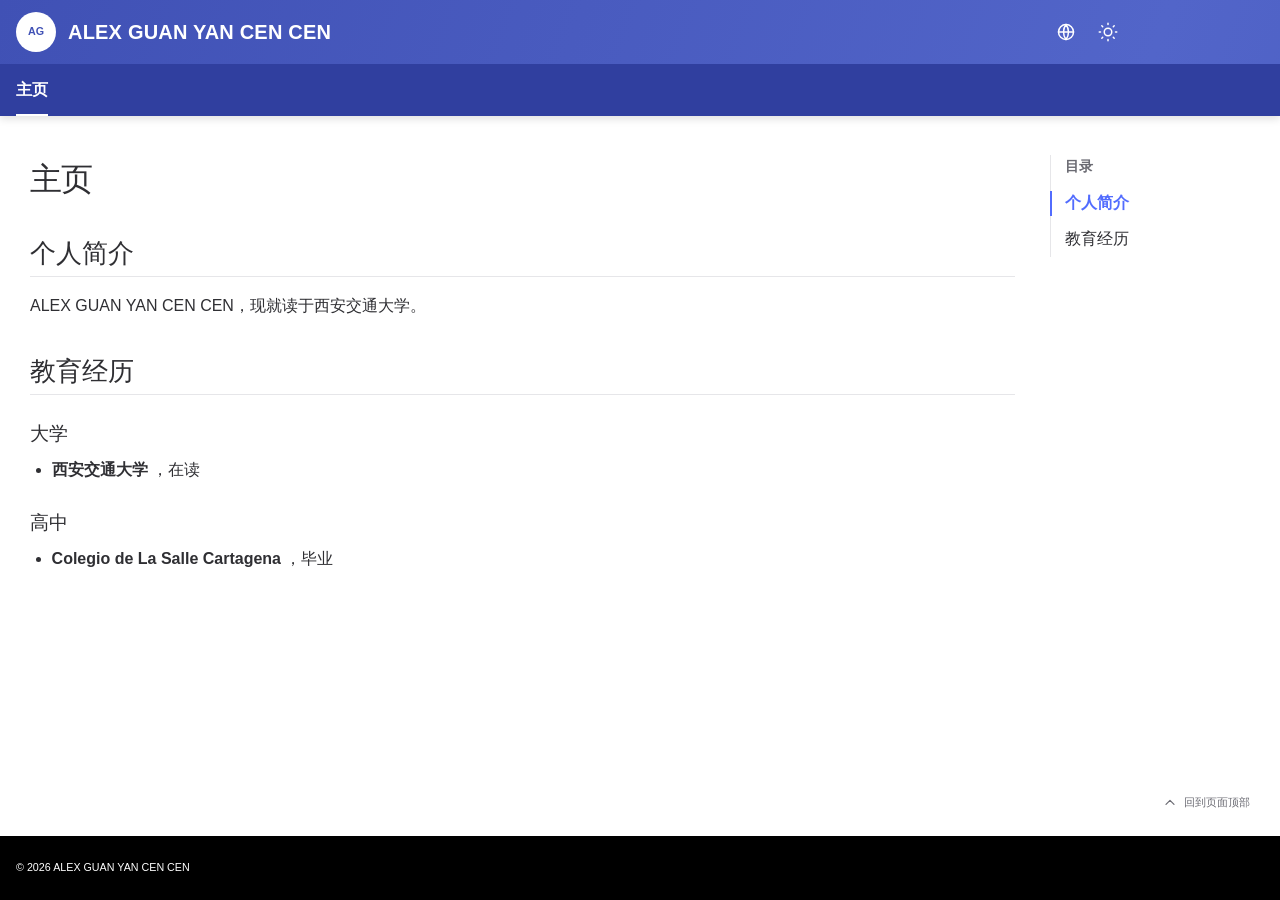
==== index.html @ ace109af "upload website files" ====
<!doctype html>
<html lang="zh-CN">
  <head>
    <meta charset="UTF-8" />
    <meta name="viewport" content="width=device-width, initial-scale=1.0" />
    <meta
      name="description"
      content="ALEX GUAN YAN CEN CEN 的个人主页，现就读于西安交通大学。"
    />
    <meta name="theme-color" content="#4051b5" />
    <meta property="og:type" content="website" />
    <meta property="og:title" content="ALEX GUAN YAN CEN CEN" />
    <meta
      property="og:description"
      content="Student at Xi'an Jiaotong University."
    />
    <title>主页 - ALEX GUAN YAN CEN CEN</title>
    <link rel="icon" href="favicon.svg" type="image/svg+xml" />
    <link rel="stylesheet" href="styles.css" />
    <script src="script.js" defer></script>
  </head>
  <body>
    <a class="skip-link" href="#main-content" data-i18n="skipToContent"
      >跳转至内容</a
    >

    <header class="top-header">
      <div class="header-main">
        <div class="header-inner">
          <button
            class="icon-button menu-button"
            type="button"
            aria-label="打开导航"
            aria-expanded="false"
            aria-controls="mobile-drawer"
          >
            <svg viewBox="0 0 24 24" aria-hidden="true">
              <path d="M4 7h16M4 12h16M4 17h16"></path>
            </svg>
          </button>

          <a class="site-identity" href="#home">
            <span class="site-avatar" aria-hidden="true">AG</span>
            <span class="site-title">ALEX GUAN YAN CEN CEN</span>
          </a>

          <div class="header-tools">
            <div class="language-menu">
              <button
                class="icon-button language-button"
                type="button"
                aria-label="选择语言"
                aria-expanded="false"
              >
                <svg viewBox="0 0 24 24" aria-hidden="true">
                  <circle cx="12" cy="12" r="9"></circle>
                  <path d="M3 12h18M12 3a15 15 0 0 1 0 18M12 3a15 15 0 0 0 0 18"></path>
                </svg>
              </button>
              <div class="language-panel" hidden>
                <p data-i18n="languageLabel">语言</p>
                <button type="button" data-lang="zh" aria-pressed="true">
                  中文
                </button>
                <button type="button" data-lang="en" aria-pressed="false">
                  English
                </button>
                <button type="button" data-lang="es" aria-pressed="false">
                  Español
                </button>
              </div>
            </div>

            <button
              class="icon-button theme-button"
              type="button"
              aria-label="切换深色模式"
              aria-pressed="false"
            >
              <svg class="light-icon" viewBox="0 0 24 24" aria-hidden="true">
                <path d="M12 3V1.5M12 22.5V21M3 12H1.5M22.5 12H21M5.64 5.64 4.58 4.58M19.42 19.42l-1.06-1.06M18.36 5.64l1.06-1.06M4.58 19.42l1.06-1.06"></path>
                <circle cx="12" cy="12" r="4.5"></circle>
              </svg>
              <svg class="dark-icon" viewBox="0 0 24 24" aria-hidden="true">
                <path d="M20.5 14.5A8.5 8.5 0 0 1 9.5 3.5a8.5 8.5 0 1 0 11 11Z"></path>
              </svg>
            </button>
          </div>
        </div>
      </div>

      <nav class="header-tabs" aria-label="主导航">
        <div class="tabs-inner">
          <a class="active" href="#home" data-i18n="navHome">主页</a>
        </div>
      </nav>
    </header>

    <div class="drawer-overlay" hidden></div>
    <aside id="mobile-drawer" class="mobile-drawer" aria-label="移动导航">
      <div class="drawer-profile">
        <span class="drawer-avatar" aria-hidden="true">AG</span>
        <strong>ALEX GUAN YAN CEN CEN</strong>
      </div>
      <nav aria-label="移动页面导航">
        <a class="drawer-home" href="#home" data-i18n="navHome">主页</a>
        <p data-i18n="tocTitle">目录</p>
        <a href="#about" data-i18n="navAbout">个人简介</a>
        <a href="#education" data-i18n="navEducation">教育经历</a>
      </nav>
    </aside>

    <div class="page-layout">
      <aside class="left-sidebar" aria-label="页面导航">
        <nav class="primary-sidebar">
          <a class="sidebar-home active" href="#home" data-i18n="navHome"
            >主页</a
          >
          <div class="sidebar-section">
            <p data-i18n="tocTitle">目录</p>
            <a href="#about" data-i18n="navAbout">个人简介</a>
            <a href="#education" data-i18n="navEducation">教育经历</a>
          </div>
        </nav>
      </aside>

      <main id="main-content" class="article">
        <article id="home">
          <h1 data-i18n="homeTitle">主页</h1>

          <section id="about" class="article-section">
            <h2>
              <span data-i18n="aboutTitle">个人简介</span>
              <a class="heading-anchor" href="#about" aria-label="个人简介">¶</a>
            </h2>
            <p data-i18n="aboutBody">
              ALEX GUAN YAN CEN CEN，现就读于西安交通大学。
            </p>
          </section>

          <section id="education" class="article-section">
            <h2>
              <span data-i18n="educationTitle">教育经历</span>
              <a class="heading-anchor" href="#education" aria-label="教育经历"
                >¶</a
              >
            </h2>

            <h3 data-i18n="universityHeading">大学</h3>
            <ul>
              <li>
                <strong data-i18n="xjtuName">西安交通大学</strong>
                <span data-i18n="currentStudent">，在读</span>
              </li>
            </ul>

            <h3 data-i18n="highSchoolHeading">高中</h3>
            <ul>
              <li>
                <strong>Colegio de La Salle Cartagena</strong>
                <span data-i18n="graduated">，毕业</span>
              </li>
            </ul>
          </section>

        </article>
      </main>

      <aside class="right-sidebar" aria-label="本页目录">
        <nav class="toc">
          <p data-i18n="tocTitle">目录</p>
          <a class="toc-link active" href="#about" data-i18n="navAbout"
            >个人简介</a
          >
          <a class="toc-link" href="#education" data-i18n="navEducation"
            >教育经历</a
          >
        </nav>
      </aside>
    </div>

    <a class="back-to-top" href="#home">
      <svg viewBox="0 0 24 24" aria-hidden="true">
        <path d="m6 14 6-6 6 6"></path>
      </svg>
      <span data-i18n="backToTop">回到页面顶部</span>
    </a>

    <footer class="site-footer">
      <div class="footer-inner">
        <span>© <span id="current-year">2026</span> ALEX GUAN YAN CEN CEN</span>
      </div>
    </footer>

  </body>
</html>
---- styles.css ----
:root {
  --primary: #4051b5;
  --primary-dark: #303f9f;
  --accent: #526cfe;
  --header-text: #ffffff;
  --background: #ffffff;
  --surface: #ffffff;
  --text: #2f2f33;
  --muted: #6b6b73;
  --border: #e6e6e9;
  --hover: rgba(64, 81, 181, 0.08);
  --code-bg: #f5f5f5;
  --footer: #2e303e;
  --shadow: 0 0.2rem 0.5rem rgba(0, 0, 0, 0.12);
  --header-height: 96px;
  --content-width: 1220px;
  --font: Roboto, "Noto Sans SC", "Segoe UI", "PingFang SC",
    "Microsoft YaHei", Arial, sans-serif;
}

* {
  box-sizing: border-box;
}

html {
  scroll-behavior: smooth;
  scroll-padding-top: calc(var(--header-height) + 1.2rem);
}

body {
  min-height: 100vh;
  margin: 0;
  color: var(--text);
  background: var(--background);
  font-family: var(--font);
  font-size: 1rem;
  line-height: 1.65;
  transition:
    color 0.2s ease,
    background-color 0.2s ease;
}

body.dark {
  --background: #1e2129;
  --surface: #1e2129;
  --text: #e8e8eb;
  --muted: #a8a8b0;
  --border: #383b45;
  --hover: rgba(120, 136, 255, 0.11);
  --code-bg: #252832;
  --footer: #14161c;
}

body.drawer-open {
  overflow: hidden;
}

a {
  color: var(--accent);
  text-decoration: none;
}

button,
input {
  font: inherit;
}

button {
  color: inherit;
}

svg {
  display: block;
  width: 1.25rem;
  height: 1.25rem;
  fill: none;
  stroke: currentColor;
  stroke-linecap: round;
  stroke-linejoin: round;
  stroke-width: 1.8;
}

.skip-link {
  position: fixed;
  z-index: 1000;
  top: 0;
  left: 50%;
  padding: 0.65rem 1rem;
  color: white;
  background: #000;
  transform: translate(-50%, -120%);
  transition: transform 0.15s;
}

.skip-link:focus {
  transform: translate(-50%, 0);
}

.top-header {
  position: sticky;
  z-index: 100;
  top: 0;
  color: var(--header-text);
  box-shadow: var(--shadow);
}

.header-main {
  height: 52px;
  background: var(--primary);
}

.header-inner,
.tabs-inner,
.page-layout,
.footer-inner {
  width: min(100% - 2rem, var(--content-width));
  margin-inline: auto;
}

.header-inner {
  display: flex;
  height: 100%;
  align-items: center;
}

.site-identity {
  display: flex;
  min-width: 0;
  flex: 1 1 auto;
  align-items: center;
  color: inherit;
  gap: 0.75rem;
}

.site-avatar {
  display: grid;
  width: 34px;
  height: 34px;
  flex: 0 0 auto;
  place-items: center;
  color: var(--primary);
  background: #fff;
  border-radius: 50%;
  font-size: 0.67rem;
  font-weight: 800;
}

.site-title {
  min-width: 0;
  overflow: hidden;
  font-size: 0.9rem;
  font-weight: 500;
  letter-spacing: 0.01em;
  text-overflow: ellipsis;
  white-space: nowrap;
}

.header-tools {
  display: flex;
  flex: 0 0 auto;
  align-items: center;
  gap: 0.1rem;
  margin-left: auto;
}

.icon-button {
  display: grid;
  width: 40px;
  height: 40px;
  padding: 0;
  cursor: pointer;
  color: inherit;
  background: transparent;
  border: 0;
  border-radius: 50%;
  place-items: center;
}

.icon-button:hover,
.icon-button:focus-visible {
  background: rgba(255, 255, 255, 0.12);
}

.menu-button {
  display: none;
  margin-right: 0.35rem;
}

.language-menu {
  position: relative;
}

.language-panel {
  position: absolute;
  top: 46px;
  right: 0;
  width: 168px;
  overflow: hidden;
  color: var(--text);
  background: var(--surface);
  border-radius: 0.15rem;
  box-shadow: 0 0.35rem 1rem rgba(0, 0, 0, 0.22);
}

.language-panel[hidden] {
  display: none;
}

.language-panel p {
  margin: 0;
  padding: 0.7rem 1rem 0.4rem;
  color: var(--muted);
  font-size: 0.66rem;
  font-weight: 700;
  text-transform: uppercase;
}

.language-panel button {
  display: block;
  width: 100%;
  padding: 0.65rem 1rem;
  cursor: pointer;
  color: var(--text);
  background: transparent;
  border: 0;
  text-align: left;
}

.language-panel button:hover,
.language-panel button[aria-pressed="true"] {
  color: var(--accent);
  background: var(--hover);
}

.dark-icon,
body.dark .light-icon {
  display: none;
}

body.dark .dark-icon {
  display: block;
}

.header-tabs {
  height: 44px;
  background: var(--primary-dark);
}

.tabs-inner {
  display: flex;
  height: 100%;
  align-items: stretch;
  padding-left: 3rem;
}

.header-tabs a {
  position: relative;
  display: flex;
  align-items: center;
  padding: 0 0.9rem;
  color: rgba(255, 255, 255, 0.78);
  font-size: 0.7rem;
  font-weight: 700;
}

.header-tabs a:hover,
.header-tabs a.active {
  color: #fff;
}

.header-tabs a.active::after {
  position: absolute;
  right: 0.9rem;
  bottom: 0;
  left: 0.9rem;
  height: 2px;
  background: #fff;
  content: "";
}

.page-layout {
  display: grid;
  min-height: calc(100vh - var(--header-height) - 170px);
  grid-template-columns: 220px minmax(0, 1fr) 180px;
  gap: 2.2rem;
}

.left-sidebar,
.right-sidebar {
  align-self: start;
  position: sticky;
  top: calc(var(--header-height) + 1.5rem);
  max-height: calc(100vh - var(--header-height) - 3rem);
  padding-top: 2.2rem;
  overflow-y: auto;
}

.primary-sidebar,
.toc {
  display: grid;
}

.primary-sidebar a,
.toc a {
  color: var(--text);
}

.sidebar-home {
  padding: 0.55rem 0.7rem;
  font-weight: 700;
}

.sidebar-home.active {
  color: var(--accent);
  background: var(--hover);
  border-radius: 0.15rem;
}

.sidebar-section {
  display: grid;
  margin-top: 0.8rem;
  padding-left: 0.7rem;
}

.sidebar-section p,
.toc p {
  margin: 0 0 0.4rem;
  color: var(--muted);
  font-size: 0.7rem;
  font-weight: 700;
}

.sidebar-section a {
  padding: 0.33rem 0.6rem;
  border-left: 1px solid var(--border);
  font-size: 0.73rem;
}

.sidebar-section a:hover,
.toc a:hover {
  color: var(--accent);
}

.article {
  min-width: 0;
  padding: 2.7rem 0 4rem;
}

.article h1,
.article h2,
.article h3 {
  color: var(--text);
  font-weight: 400;
  line-height: 1.3;
}

.article h1 {
  margin: 0 0 2rem;
  font-size: 2rem;
  letter-spacing: -0.02em;
  
}

.article h2 {
  margin: 2.25rem 0 1rem;
  padding-bottom: 0.35rem;
  border-bottom: 1px solid var(--border);
  font-size: 1.6rem;
}

.article h3 {
  margin: 1.7rem 0 0.65rem;
  font-size: 1.2rem;
}

.article p {
  margin: 0.8rem 0;
}

.article ul {
  margin: 0.6rem 0 1rem;
  padding-left: 1.35rem;
}

.article li {
  margin: 0.35rem 0;
}

.article strong {
  font-weight: 700;
}

.heading-anchor {
  margin-left: 0.25rem;
  opacity: 0;
  font-weight: 400;
  transition: opacity 0.15s;
}

.article h2:hover .heading-anchor,
.heading-anchor:focus-visible {
  opacity: 1;
}

.last-updated {
  margin-top: 4rem;
  color: var(--muted);
  font-size: 0.68rem;
}

.toc {
  padding-left: 0.9rem;
  border-left: 1px solid var(--border);
}

.toc a {
  padding: 0.3rem 0;
  font-size: 0.69rem;
}

.toc a.active {
  color: var(--accent);
  font-weight: 700;
}

.back-to-top {
  display: flex;
  width: min(100% - 2rem, var(--content-width));
  align-items: center;
  justify-content: flex-end;
  gap: 0.35rem;
  margin: 0 auto 1.5rem;
  color: var(--muted);
  font-size: 0.68rem;
}

.back-to-top:hover {
  color: var(--accent);
}

.back-to-top svg {
  width: 1rem;
  height: 1rem;
}

.site-footer {
  color: rgba(255, 255, 255, 0.78);
  background: var(--footer);
}

.footer-inner {
  display: flex;
  min-height: 92px;
  align-items: center;
  justify-content: space-between;
  gap: 1rem;
  font-size: 0.67rem;
}

.drawer-overlay,
.mobile-drawer {
  display: none;
}

@media (max-width: 960px) {
  :root {
    --header-height: 52px;
  }

  .header-tabs,
  .left-sidebar,
  .right-sidebar {
    display: none;
  }

  .menu-button {
    display: grid;
  }

  .page-layout {
    display: block;
    width: min(100% - 2.5rem, 760px);
  }

  .article {
    padding-top: 2.25rem;
  }

  .drawer-overlay {
    position: fixed;
    z-index: 150;
    inset: 0;
    display: block;
    background: rgba(0, 0, 0, 0.54);
    opacity: 0;
    transition: opacity 0.2s;
  }

  .drawer-overlay[hidden] {
    display: none;
  }

  .drawer-overlay.visible {
    opacity: 1;
  }

  .mobile-drawer {
    position: fixed;
    z-index: 160;
    top: 0;
    bottom: 0;
    left: 0;
    display: block;
    width: min(320px, 84vw);
    overflow-y: auto;
    color: var(--text);
    background: var(--surface);
    box-shadow: 0.2rem 0 1rem rgba(0, 0, 0, 0.25);
    transform: translateX(-105%);
    transition: transform 0.22s ease;
  }

  .mobile-drawer.open {
    transform: translateX(0);
  }

  .drawer-profile {
    display: grid;
    min-height: 150px;
    align-content: end;
    gap: 0.8rem;
    padding: 1.2rem;
    color: #fff;
    background: var(--primary);
  }

  .drawer-avatar {
    display: grid;
    width: 54px;
    height: 54px;
    place-items: center;
    color: var(--primary);
    background: #fff;
    border-radius: 50%;
    font-weight: 800;
  }

  .drawer-profile strong {
    font-size: 0.76rem;
  }

  .mobile-drawer nav {
    display: grid;
    padding: 0.7rem;
  }

  .mobile-drawer nav a {
    padding: 0.65rem 0.8rem;
    color: var(--text);
  }

  .mobile-drawer nav a:hover {
    color: var(--accent);
    background: var(--hover);
  }

  .mobile-drawer nav p {
    margin: 0.8rem 0.8rem 0.2rem;
    color: var(--muted);
    font-size: 0.67rem;
    font-weight: 700;
  }

  .drawer-home {
    color: var(--accent) !important;
    font-weight: 700;
  }
}

@media (max-width: 560px) {
  .header-inner {
    width: calc(100% - 0.8rem);
  }

  .site-avatar {
    display: none;
  }

  .site-title {
    max-width: none;
    font-size: 0.76rem;
  }

  .header-tools {
    gap: 0;
  }

  .icon-button {
    width: 36px;
  }

  .article h1 {
    font-size: 1.55rem;
  }

  .article h2 {
    font-size: 1.2rem;
  }

  .footer-inner {
    align-items: flex-start;
    flex-direction: column;
    justify-content: center;
    gap: 0.35rem;
  }
}

@media (prefers-reduced-motion: reduce) {
  html {
    scroll-behavior: auto;
  }

  *,
  *::before,
  *::after {
    scroll-behavior: auto !important;
    transition-duration: 0.01ms !important;
  }
}


/* 隐藏第一张图中的左侧导航 */
.left-sidebar {
  display: none;
}

/* 删除左侧导航占用的空白列 */
.page-layout {
  grid-template-columns: minmax(0, 1fr) 200px;
}

/* 放大第二张图中的右侧目录 */
.toc p {
  font-size: 0.9rem;
}

.toc a {
  font-size: 1rem;
}

.site-footer {
  color: #ffffff;
  background: #000000;
}

html,
body {
  min-height: 100%;
}

body {
  display: flex;
  min-height: 100vh;
  flex-direction: column;
}

.page-layout {
  flex: 1;
}

.site-footer {
  width: 100%;
  margin-top: auto;
  color: #ffffff;
  background: #000000;
}

.footer-inner {
  min-height: 64px;
}



@media (min-width: 961px) {
  .footer-inner > span:first-child {
    position: relative;
    left: clamp(-180px, calc(38.125rem + 16px - 50vw), 0px);
  }
}


@media (min-width: 961px) {
  /* 调整顶部内容整体位置 */
  .header-inner,
  .tabs-inner {
    width: min(100% - 2rem, 61rem);
  }

  /* 放大标题 */
  .site-title {
    font-size: 1.25rem;
    font-weight: 700;
  }

  /* 放大左侧 AG 图标 */
  .site-avatar {
    width: 40px;
    height: 40px;
  }

  /* 调整上下两层高度 */
  .header-main {
    height: 64px;
  }

  .header-tabs {
    height: 52px;
  }

  /* 让“主页”和上方图标左侧对齐 */
  .tabs-inner {
    padding-left: 0;
  }

  .header-tabs a {
    padding: 0;
    margin-right: 2.3rem;
    font-size: 1rem;
  }

  .header-tabs a.active::after {
    right: 0;
    left: 0;
  }
}

@media (min-width: 961px) {
  /* 顶部标题和 AG 图标向左 */
  .site-identity {
    position: relative;
    left: clamp(-250px, calc(30.5rem + 16px - 50vw), 0px);
  }

  /* “主页”向左 */
  .tabs-inner {
    position: relative;
    left: clamp(-200px, calc(30.5rem + 16px - 50vw), 0px);
  }

  /* 语言按钮保持原位 */
  .header-inner {
    left: 0;
  }
}

/* Subtle motion effects */
.scroll-progress {
  position: fixed;
  z-index: 300;
  top: 0;
  right: 0;
  left: 0;
  height: 3px;
  pointer-events: none;
  background: linear-gradient(90deg, #8fd3ff, #ffffff, #b8c1ff);
  box-shadow: 0 0 10px rgba(255, 255, 255, 0.55);
  transform: scaleX(0);
  transform-origin: left center;
  will-change: transform;
}

.header-main {
  background: linear-gradient(110deg, #4051b5, #5265c9, #4051b5);
  background-size: 180% 180%;
  animation: header-gradient 14s ease-in-out infinite;
}

.site-avatar {
  transition:
    transform 0.28s ease,
    box-shadow 0.28s ease;
}

.site-identity:hover .site-avatar {
  box-shadow: 0 0 0 5px rgba(255, 255, 255, 0.14);
  transform: rotate(-5deg) scale(1.06);
}

.site-title {
  transition:
    opacity 0.2s ease,
    transform 0.2s ease;
}

.site-identity:hover .site-title {
  opacity: 0.92;
  transform: translateX(3px);
}

.motion-reveal {
  opacity: 0;
  transform: translateY(16px);
  transition:
    opacity 0.62s ease var(--reveal-delay, 0ms),
    transform 0.62s ease var(--reveal-delay, 0ms);
}

.motion-reveal.is-visible {
  opacity: 1;
  transform: translateY(0);
}

.toc a {
  position: relative;
  transition:
    color 0.2s ease,
    transform 0.2s ease;
}

.toc a:hover {
  transform: translateX(3px);
}

.toc a::before {
  position: absolute;
  top: 0.35rem;
  bottom: 0.35rem;
  left: -0.95rem;
  width: 2px;
  background: var(--accent);
  content: "";
  transform: scaleY(0);
  transform-origin: center;
  transition: transform 0.2s ease;
}

.toc a.active::before {
  transform: scaleY(1);
}

.article h2 {
  transition: border-color 0.25s ease;
}

.article h2:hover {
  border-color: rgba(82, 108, 254, 0.55);
}

@keyframes header-gradient {
  0%,
  100% {
    background-position: 0% 50%;
  }

  50% {
    background-position: 100% 50%;
  }
}

@media (prefers-reduced-motion: reduce) {
  .header-main {
    animation: none;
  }

  .motion-reveal {
    opacity: 1;
    transform: none;
  }

  .site-avatar,
  .site-title,
  .toc a {
    transition: none;
  }
}
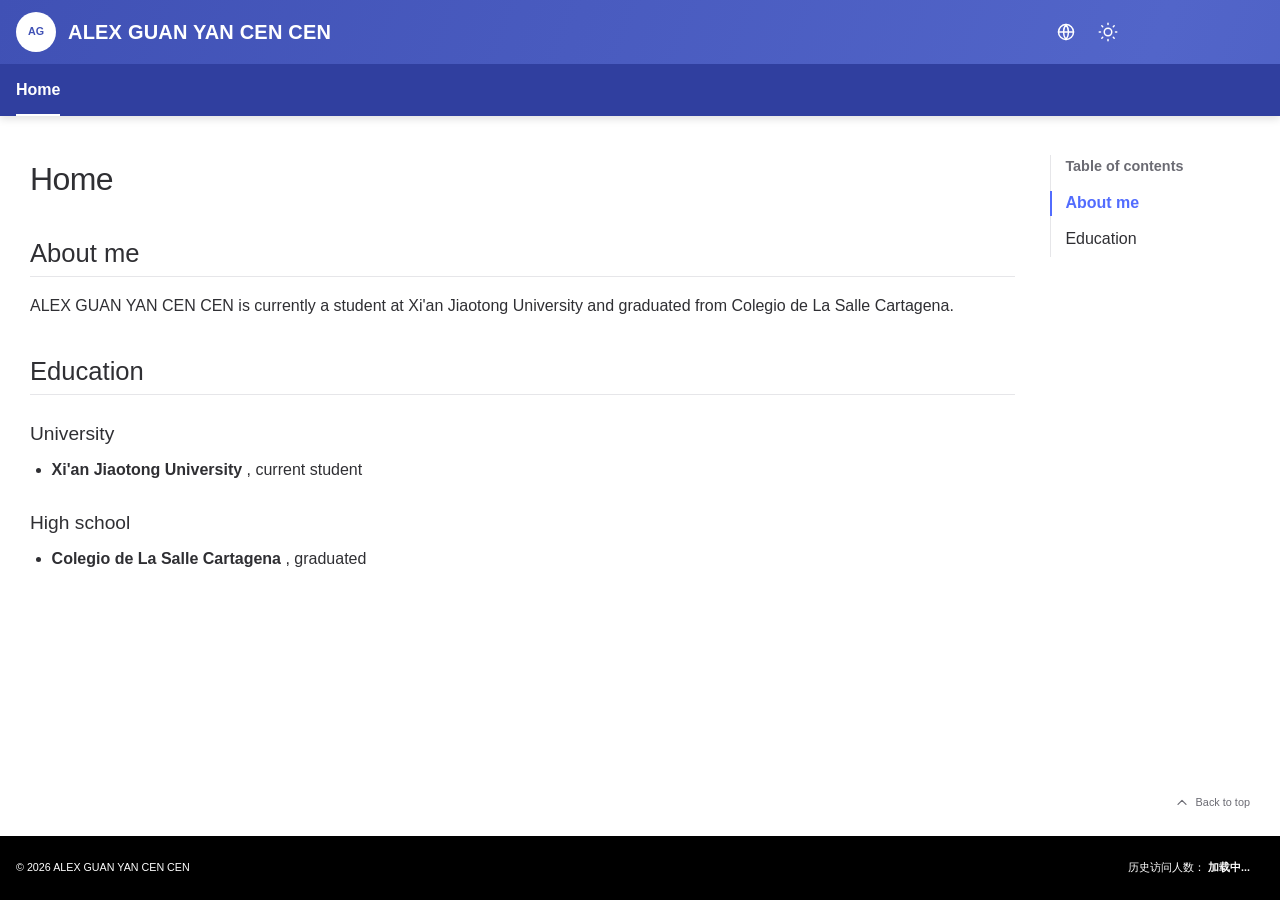
==== commit f6178b57: "Update index.html" ====
--- a/index.html
+++ b/index.html
@@ -3,10 +3,12 @@
   <head>
     <meta charset="UTF-8" />
     <meta name="viewport" content="width=device-width, initial-scale=1.0" />
+
     <meta
       name="description"
       content="ALEX GUAN YAN CEN CEN 的个人主页，现就读于西安交通大学。"
     />
+
     <meta name="theme-color" content="#4051b5" />
     <meta property="og:type" content="website" />
     <meta property="og:title" content="ALEX GUAN YAN CEN CEN" />
@@ -14,15 +16,22 @@
       property="og:description"
       content="Student at Xi'an Jiaotong University."
     />
+
     <title>主页 - ALEX GUAN YAN CEN CEN</title>
+
     <link rel="icon" href="favicon.svg" type="image/svg+xml" />
     <link rel="stylesheet" href="styles.css" />
     <script src="script.js" defer></script>
   </head>
+
   <body>
-    <a class="skip-link" href="#main-content" data-i18n="skipToContent"
-      >跳转至内容</a
+    <a
+      class="skip-link"
+      href="#main-content"
+      data-i18n="skipToContent"
     >
+      跳转至内容
+    </a>
 
     <header class="top-header">
       <div class="header-main">
@@ -54,18 +63,36 @@
               >
                 <svg viewBox="0 0 24 24" aria-hidden="true">
                   <circle cx="12" cy="12" r="9"></circle>
-                  <path d="M3 12h18M12 3a15 15 0 0 1 0 18M12 3a15 15 0 0 0 0 18"></path>
+                  <path
+                    d="M3 12h18M12 3a15 15 0 0 1 0 18M12 3a15 15 0 0 0 0 18"
+                  ></path>
                 </svg>
               </button>
+
               <div class="language-panel" hidden>
                 <p data-i18n="languageLabel">语言</p>
-                <button type="button" data-lang="zh" aria-pressed="true">
+
+                <button
+                  type="button"
+                  data-lang="zh"
+                  aria-pressed="true"
+                >
                   中文
                 </button>
-                <button type="button" data-lang="en" aria-pressed="false">
+
+                <button
+                  type="button"
+                  data-lang="en"
+                  aria-pressed="false"
+                >
                   English
                 </button>
-                <button type="button" data-lang="es" aria-pressed="false">
+
+                <button
+                  type="button"
+                  data-lang="es"
+                  aria-pressed="false"
+                >
                   Español
                 </button>
               </div>
@@ -77,12 +104,25 @@
               aria-label="切换深色模式"
               aria-pressed="false"
             >
-              <svg class="light-icon" viewBox="0 0 24 24" aria-hidden="true">
-                <path d="M12 3V1.5M12 22.5V21M3 12H1.5M22.5 12H21M5.64 5.64 4.58 4.58M19.42 19.42l-1.06-1.06M18.36 5.64l1.06-1.06M4.58 19.42l1.06-1.06"></path>
+              <svg
+                class="light-icon"
+                viewBox="0 0 24 24"
+                aria-hidden="true"
+              >
+                <path
+                  d="M12 3V1.5M12 22.5V21M3 12H1.5M22.5 12H21M5.64 5.64 4.58 4.58M19.42 19.42l-1.06-1.06M18.36 5.64l1.06-1.06M4.58 19.42l1.06-1.06"
+                ></path>
                 <circle cx="12" cy="12" r="4.5"></circle>
               </svg>
-              <svg class="dark-icon" viewBox="0 0 24 24" aria-hidden="true">
-                <path d="M20.5 14.5A8.5 8.5 0 0 1 9.5 3.5a8.5 8.5 0 1 0 11 11Z"></path>
+
+              <svg
+                class="dark-icon"
+                viewBox="0 0 24 24"
+                aria-hidden="true"
+              >
+                <path
+                  d="M20.5 14.5A8.5 8.5 0 0 1 9.5 3.5a8.5 8.5 0 1 0 11 11Z"
+                ></path>
               </svg>
             </button>
           </div>
@@ -91,35 +131,71 @@
 
       <nav class="header-tabs" aria-label="主导航">
         <div class="tabs-inner">
-          <a class="active" href="#home" data-i18n="navHome">主页</a>
+          <a
+            class="active"
+            href="#home"
+            data-i18n="navHome"
+          >
+            主页
+          </a>
         </div>
       </nav>
     </header>
 
     <div class="drawer-overlay" hidden></div>
-    <aside id="mobile-drawer" class="mobile-drawer" aria-label="移动导航">
+
+    <aside
+      id="mobile-drawer"
+      class="mobile-drawer"
+      aria-label="移动导航"
+    >
       <div class="drawer-profile">
         <span class="drawer-avatar" aria-hidden="true">AG</span>
         <strong>ALEX GUAN YAN CEN CEN</strong>
       </div>
+
       <nav aria-label="移动页面导航">
-        <a class="drawer-home" href="#home" data-i18n="navHome">主页</a>
+        <a
+          class="drawer-home"
+          href="#home"
+          data-i18n="navHome"
+        >
+          主页
+        </a>
+
         <p data-i18n="tocTitle">目录</p>
-        <a href="#about" data-i18n="navAbout">个人简介</a>
-        <a href="#education" data-i18n="navEducation">教育经历</a>
+
+        <a href="#about" data-i18n="navAbout">
+          个人简介
+        </a>
+
+        <a href="#education" data-i18n="navEducation">
+          教育经历
+        </a>
       </nav>
     </aside>
 
     <div class="page-layout">
       <aside class="left-sidebar" aria-label="页面导航">
         <nav class="primary-sidebar">
-          <a class="sidebar-home active" href="#home" data-i18n="navHome"
-            >主页</a
-          >
+          <a
+            class="sidebar-home active"
+            href="#home"
+            data-i18n="navHome"
+          >
+            主页
+          </a>
+
           <div class="sidebar-section">
             <p data-i18n="tocTitle">目录</p>
-            <a href="#about" data-i18n="navAbout">个人简介</a>
-            <a href="#education" data-i18n="navEducation">教育经历</a>
+
+            <a href="#about" data-i18n="navAbout">
+              个人简介
+            </a>
+
+            <a href="#education" data-i18n="navEducation">
+              教育经历
+            </a>
           </div>
         </nav>
       </aside>
@@ -130,9 +206,19 @@
 
           <section id="about" class="article-section">
             <h2>
-              <span data-i18n="aboutTitle">个人简介</span>
-              <a class="heading-anchor" href="#about" aria-label="个人简介">¶</a>
+              <span data-i18n="aboutTitle">
+                个人简介
+              </span>
+
+              <a
+                class="heading-anchor"
+                href="#about"
+                aria-label="个人简介"
+              >
+                ¶
+              </a>
             </h2>
+
             <p data-i18n="aboutBody">
               ALEX GUAN YAN CEN CEN，现就读于西安交通大学。
             </p>
@@ -140,41 +226,73 @@
 
           <section id="education" class="article-section">
             <h2>
-              <span data-i18n="educationTitle">教育经历</span>
-              <a class="heading-anchor" href="#education" aria-label="教育经历"
-                >¶</a
-              >
+              <span data-i18n="educationTitle">
+                教育经历
+              </span>
+
+              <a
+                class="heading-anchor"
+                href="#education"
+                aria-label="教育经历"
+              >
+                ¶
+              </a>
             </h2>
 
-            <h3 data-i18n="universityHeading">大学</h3>
+            <h3 data-i18n="universityHeading">
+              大学
+            </h3>
+
             <ul>
               <li>
-                <strong data-i18n="xjtuName">西安交通大学</strong>
-                <span data-i18n="currentStudent">，在读</span>
+                <strong data-i18n="xjtuName">
+                  西安交通大学
+                </strong>
+
+                <span data-i18n="currentStudent">
+                  ，在读
+                </span>
               </li>
             </ul>
 
-            <h3 data-i18n="highSchoolHeading">高中</h3>
+            <h3 data-i18n="highSchoolHeading">
+              高中
+            </h3>
+
             <ul>
               <li>
-                <strong>Colegio de La Salle Cartagena</strong>
-                <span data-i18n="graduated">，毕业</span>
+                <strong>
+                  Colegio de La Salle Cartagena
+                </strong>
+
+                <span data-i18n="graduated">
+                  ，毕业
+                </span>
               </li>
             </ul>
           </section>
-
         </article>
       </main>
 
       <aside class="right-sidebar" aria-label="本页目录">
         <nav class="toc">
           <p data-i18n="tocTitle">目录</p>
-          <a class="toc-link active" href="#about" data-i18n="navAbout"
-            >个人简介</a
-          >
-          <a class="toc-link" href="#education" data-i18n="navEducation"
-            >教育经历</a
-          >
+
+          <a
+            class="toc-link active"
+            href="#about"
+            data-i18n="navAbout"
+          >
+            个人简介
+          </a>
+
+          <a
+            class="toc-link"
+            href="#education"
+            data-i18n="navEducation"
+          >
+            教育经历
+          </a>
         </nav>
       </aside>
     </div>
@@ -183,14 +301,30 @@
       <svg viewBox="0 0 24 24" aria-hidden="true">
         <path d="m6 14 6-6 6 6"></path>
       </svg>
-      <span data-i18n="backToTop">回到页面顶部</span>
+
+      <span data-i18n="backToTop">
+        回到页面顶部
+      </span>
     </a>
 
     <footer class="site-footer">
       <div class="footer-inner">
-        <span>© <span id="current-year">2026</span> ALEX GUAN YAN CEN CEN</span>
+        <span>
+          ©
+          <span id="current-year">2026</span>
+          ALEX GUAN YAN CEN CEN
+        </span>
+
+        <span class="visitor-counter">
+          <span data-i18n="visitorCountLabel">
+            历史访问人数：
+          </span>
+
+          <strong id="visitor-count">
+            加载中...
+          </strong>
+        </span>
       </div>
     </footer>
-
   </body>
 </html>
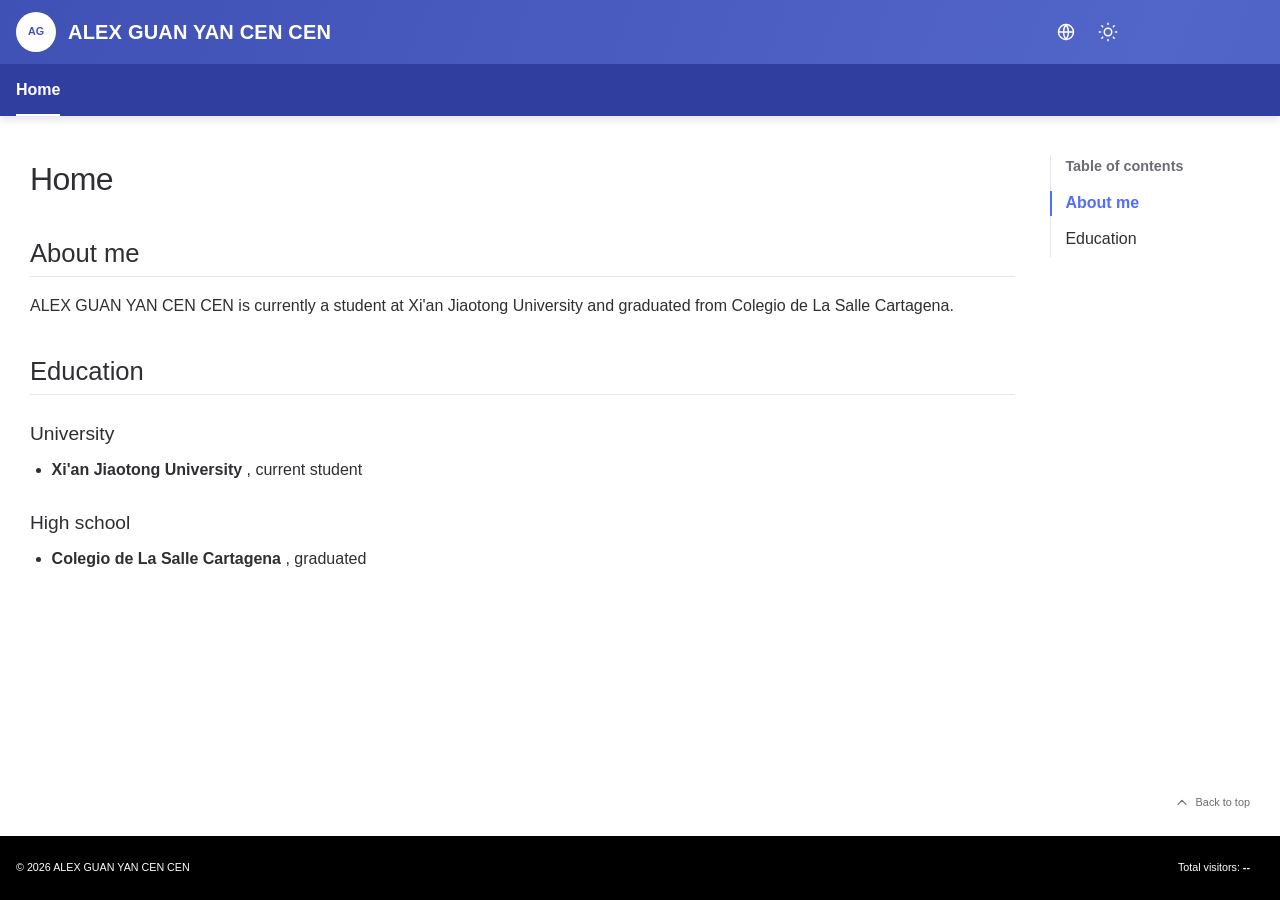
==== commit 4be326fb: "Update index.html" ====
--- a/index.html
+++ b/index.html
@@ -21,7 +21,8 @@
 
     <link rel="icon" href="favicon.svg" type="image/svg+xml" />
     <link rel="stylesheet" href="styles.css" />
-    <script src="script.js" defer></script>
+
+    <script src="script.js?v=2" defer></script>
   </head>
 
   <body>
@@ -72,27 +73,15 @@
               <div class="language-panel" hidden>
                 <p data-i18n="languageLabel">语言</p>
 
-                <button
-                  type="button"
-                  data-lang="zh"
-                  aria-pressed="true"
-                >
+                <button type="button" data-lang="zh" aria-pressed="true">
                   中文
                 </button>
 
-                <button
-                  type="button"
-                  data-lang="en"
-                  aria-pressed="false"
-                >
+                <button type="button" data-lang="en" aria-pressed="false">
                   English
                 </button>
 
-                <button
-                  type="button"
-                  data-lang="es"
-                  aria-pressed="false"
-                >
+                <button type="button" data-lang="es" aria-pressed="false">
                   Español
                 </button>
               </div>
@@ -131,11 +120,7 @@
 
       <nav class="header-tabs" aria-label="主导航">
         <div class="tabs-inner">
-          <a
-            class="active"
-            href="#home"
-            data-i18n="navHome"
-          >
+          <a class="active" href="#home" data-i18n="navHome">
             主页
           </a>
         </div>
@@ -155,11 +140,7 @@
       </div>
 
       <nav aria-label="移动页面导航">
-        <a
-          class="drawer-home"
-          href="#home"
-          data-i18n="navHome"
-        >
+        <a class="drawer-home" href="#home" data-i18n="navHome">
           主页
         </a>
 
@@ -239,9 +220,7 @@
               </a>
             </h2>
 
-            <h3 data-i18n="universityHeading">
-              大学
-            </h3>
+            <h3 data-i18n="universityHeading">大学</h3>
 
             <ul>
               <li>
@@ -255,9 +234,7 @@
               </li>
             </ul>
 
-            <h3 data-i18n="highSchoolHeading">
-              高中
-            </h3>
+            <h3 data-i18n="highSchoolHeading">高中</h3>
 
             <ul>
               <li>
@@ -310,8 +287,7 @@
     <footer class="site-footer">
       <div class="footer-inner">
         <span>
-          ©
-          <span id="current-year">2026</span>
+          © <span id="current-year">2026</span>
           ALEX GUAN YAN CEN CEN
         </span>
 
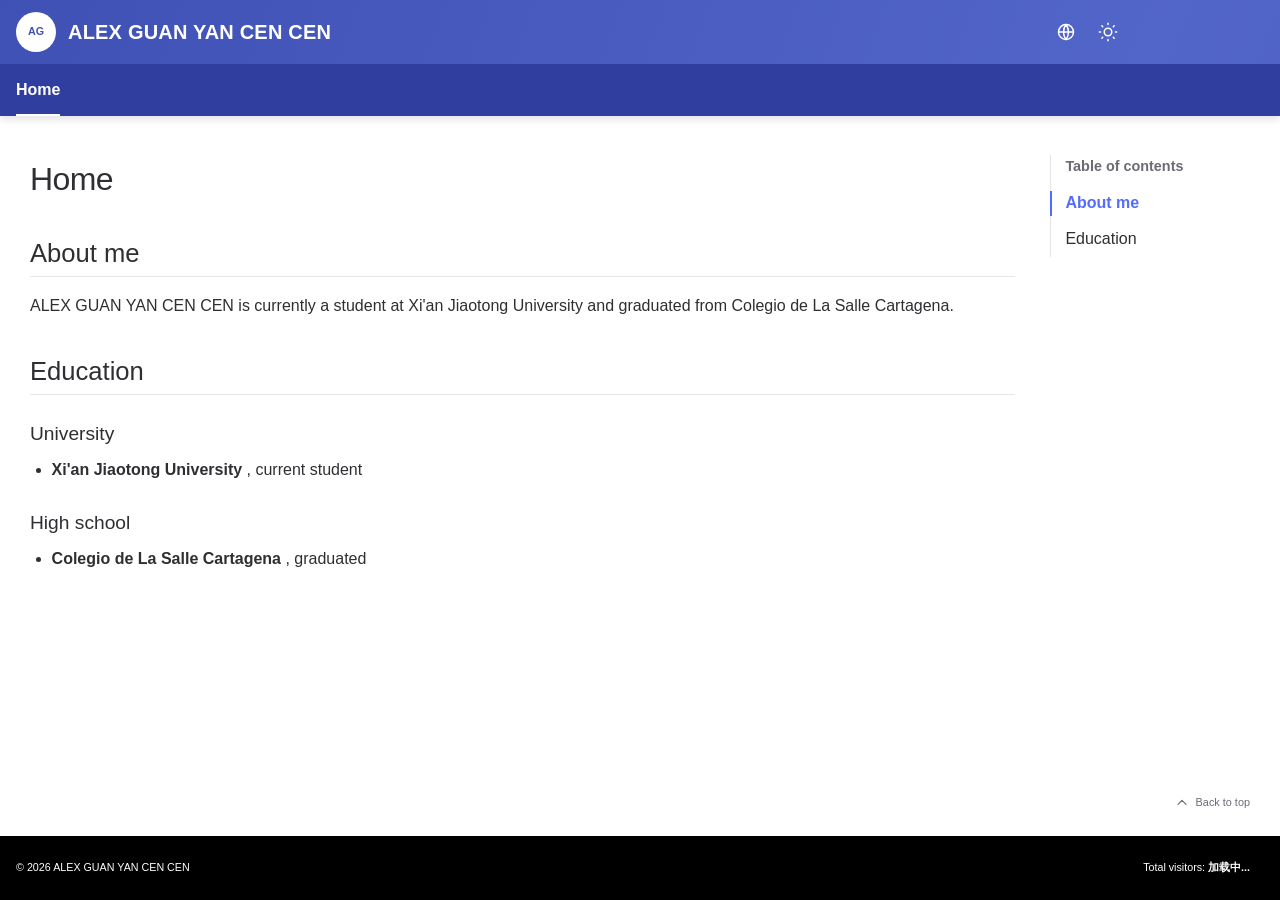
==== commit f1e22a1f: "Update script version in index.html" ====
--- a/index.html
+++ b/index.html
@@ -22,7 +22,7 @@
     <link rel="icon" href="favicon.svg" type="image/svg+xml" />
     <link rel="stylesheet" href="styles.css" />
 
-    <script src="script.js?v=2" defer></script>
+    <script src="script.js?v=3" defer></script>
   </head>
 
   <body>
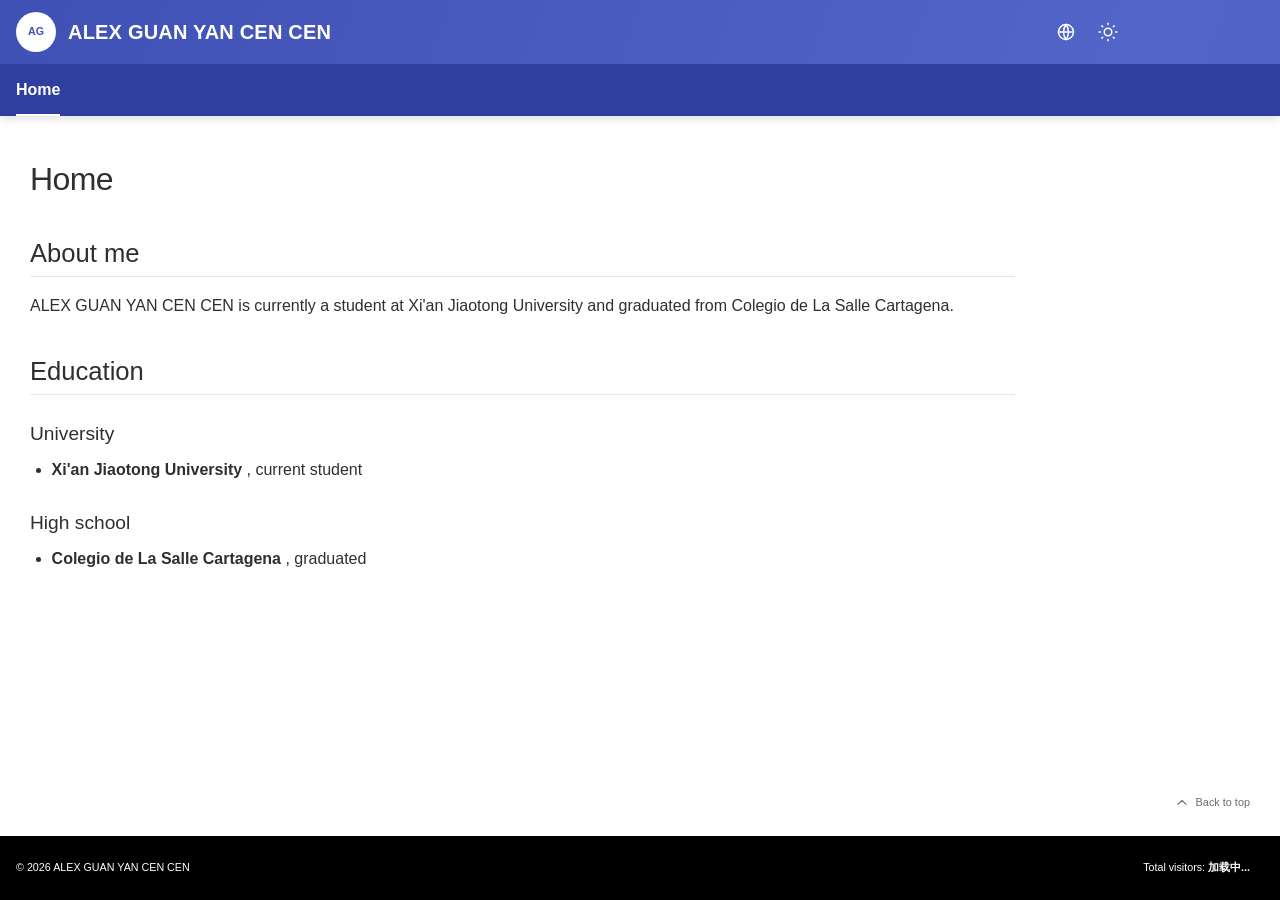
==== commit 0b40a529: "Update index.html" ====
--- a/index.html
+++ b/index.html
@@ -20,8 +20,7 @@
     <title>主页 - ALEX GUAN YAN CEN CEN</title>
 
     <link rel="icon" href="favicon.svg" type="image/svg+xml" />
-    <link rel="stylesheet" href="styles.css" />
-
+    <link rel="stylesheet" href="styles.css?v=3" />
     <script src="script.js?v=3" defer></script>
   </head>
 
@@ -140,7 +139,11 @@
       </div>
 
       <nav aria-label="移动页面导航">
-        <a class="drawer-home" href="#home" data-i18n="navHome">
+        <a
+          class="drawer-home"
+          href="#home"
+          data-i18n="navHome"
+        >
           主页
         </a>
 
@@ -157,30 +160,6 @@
     </aside>
 
     <div class="page-layout">
-      <aside class="left-sidebar" aria-label="页面导航">
-        <nav class="primary-sidebar">
-          <a
-            class="sidebar-home active"
-            href="#home"
-            data-i18n="navHome"
-          >
-            主页
-          </a>
-
-          <div class="sidebar-section">
-            <p data-i18n="tocTitle">目录</p>
-
-            <a href="#about" data-i18n="navAbout">
-              个人简介
-            </a>
-
-            <a href="#education" data-i18n="navEducation">
-              教育经历
-            </a>
-          </div>
-        </nav>
-      </aside>
-
       <main id="main-content" class="article">
         <article id="home">
           <h1 data-i18n="homeTitle">主页</h1>
@@ -250,28 +229,6 @@
           </section>
         </article>
       </main>
-
-      <aside class="right-sidebar" aria-label="本页目录">
-        <nav class="toc">
-          <p data-i18n="tocTitle">目录</p>
-
-          <a
-            class="toc-link active"
-            href="#about"
-            data-i18n="navAbout"
-          >
-            个人简介
-          </a>
-
-          <a
-            class="toc-link"
-            href="#education"
-            data-i18n="navEducation"
-          >
-            教育经历
-          </a>
-        </nav>
-      </aside>
     </div>
 
     <a class="back-to-top" href="#home">
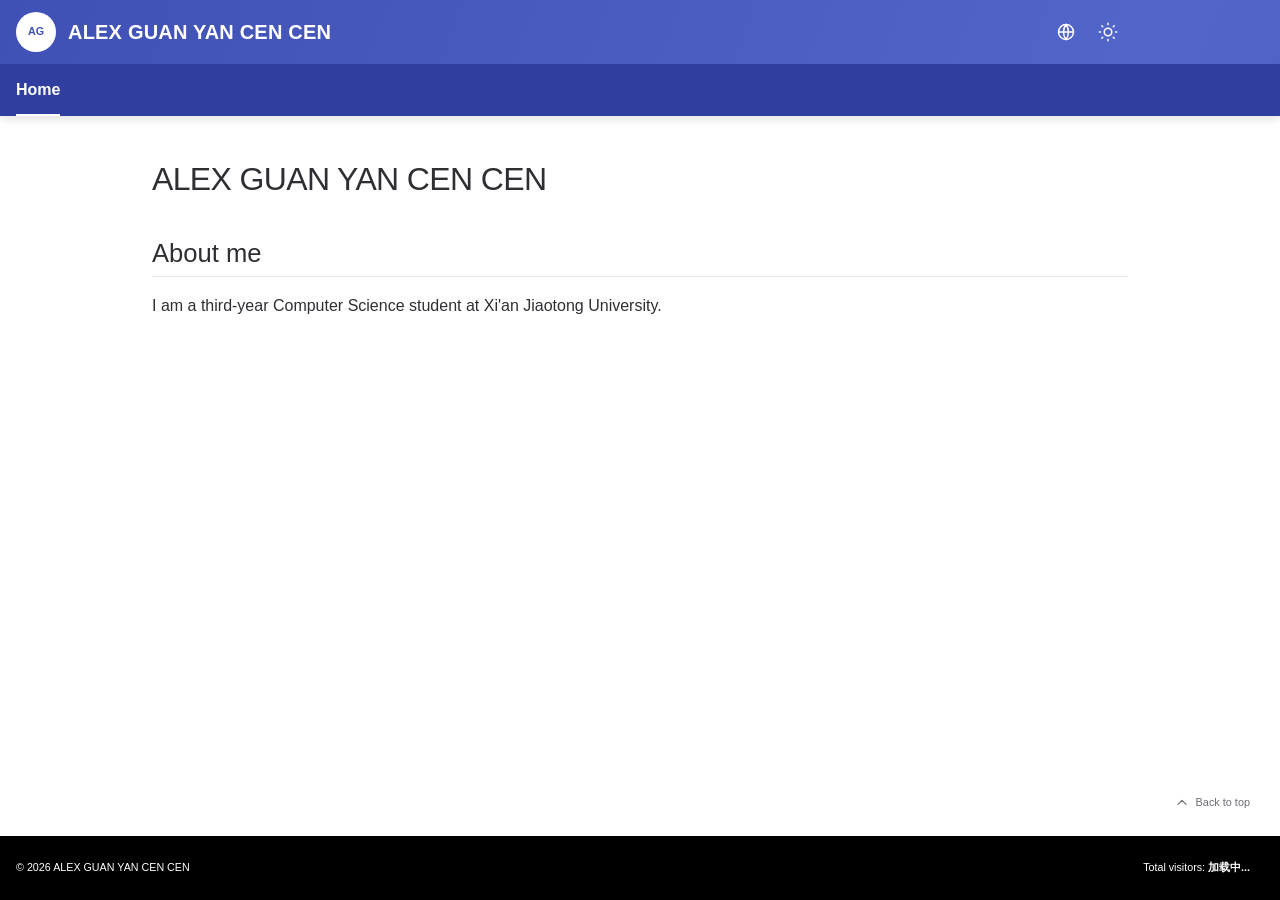
==== commit 871f2221: "Update index.html" ====
--- a/index.html
+++ b/index.html
@@ -2,26 +2,28 @@
 <html lang="zh-CN">
   <head>
     <meta charset="UTF-8" />
-    <meta name="viewport" content="width=device-width, initial-scale=1.0" />
+    <meta
+      name="viewport"
+      content="width=device-width, initial-scale=1.0"
+    />
 
     <meta
       name="description"
-      content="ALEX GUAN YAN CEN CEN 的个人主页，现就读于西安交通大学。"
+      content="我是一名西安交通大学计算机科学与技术专业的大三学生。"
     />
 
     <meta name="theme-color" content="#4051b5" />
-    <meta property="og:type" content="website" />
-    <meta property="og:title" content="ALEX GUAN YAN CEN CEN" />
-    <meta
-      property="og:description"
-      content="Student at Xi'an Jiaotong University."
+
+    <title>主页 - ALEX GUAN YAN CEN CEN @ XJTU</title>
+
+    <link
+      rel="icon"
+      href="favicon.svg"
+      type="image/svg+xml"
     />
 
-    <title>主页 - ALEX GUAN YAN CEN CEN</title>
-
-    <link rel="icon" href="favicon.svg" type="image/svg+xml" />
-    <link rel="stylesheet" href="styles.css?v=3" />
-    <script src="script.js?v=3" defer></script>
+    <link rel="stylesheet" href="styles.css?v=4" />
+    <script src="script.js?v=4" defer></script>
   </head>
 
   <body>
@@ -49,8 +51,13 @@
           </button>
 
           <a class="site-identity" href="#home">
-            <span class="site-avatar" aria-hidden="true">AG</span>
-            <span class="site-title">ALEX GUAN YAN CEN CEN</span>
+            <span class="site-avatar" aria-hidden="true">
+              AG
+            </span>
+
+            <span class="site-title">
+              ALEX GUAN YAN CEN CEN
+            </span>
           </a>
 
           <div class="header-tools">
@@ -63,6 +70,7 @@
               >
                 <svg viewBox="0 0 24 24" aria-hidden="true">
                   <circle cx="12" cy="12" r="9"></circle>
+
                   <path
                     d="M3 12h18M12 3a15 15 0 0 1 0 18M12 3a15 15 0 0 0 0 18"
                   ></path>
@@ -70,17 +78,31 @@
               </button>
 
               <div class="language-panel" hidden>
-                <p data-i18n="languageLabel">语言</p>
-
-                <button type="button" data-lang="zh" aria-pressed="true">
+                <p data-i18n="languageLabel">
+                  语言
+                </p>
+
+                <button
+                  type="button"
+                  data-lang="zh"
+                  aria-pressed="true"
+                >
                   中文
                 </button>
 
-                <button type="button" data-lang="en" aria-pressed="false">
+                <button
+                  type="button"
+                  data-lang="en"
+                  aria-pressed="false"
+                >
                   English
                 </button>
 
-                <button type="button" data-lang="es" aria-pressed="false">
+                <button
+                  type="button"
+                  data-lang="es"
+                  aria-pressed="false"
+                >
                   Español
                 </button>
               </div>
@@ -100,6 +122,7 @@
                 <path
                   d="M12 3V1.5M12 22.5V21M3 12H1.5M22.5 12H21M5.64 5.64 4.58 4.58M19.42 19.42l-1.06-1.06M18.36 5.64l1.06-1.06M4.58 19.42l1.06-1.06"
                 ></path>
+
                 <circle cx="12" cy="12" r="4.5"></circle>
               </svg>
 
@@ -119,7 +142,11 @@
 
       <nav class="header-tabs" aria-label="主导航">
         <div class="tabs-inner">
-          <a class="active" href="#home" data-i18n="navHome">
+          <a
+            class="active"
+            href="#home"
+            data-i18n="navHome"
+          >
             主页
           </a>
         </div>
@@ -134,7 +161,10 @@
       aria-label="移动导航"
     >
       <div class="drawer-profile">
-        <span class="drawer-avatar" aria-hidden="true">AG</span>
+        <span class="drawer-avatar" aria-hidden="true">
+          AG
+        </span>
+
         <strong>ALEX GUAN YAN CEN CEN</strong>
       </div>
 
@@ -147,22 +177,16 @@
           主页
         </a>
 
-        <p data-i18n="tocTitle">目录</p>
-
         <a href="#about" data-i18n="navAbout">
           个人简介
         </a>
-
-        <a href="#education" data-i18n="navEducation">
-          教育经历
-        </a>
       </nav>
     </aside>
 
     <div class="page-layout">
       <main id="main-content" class="article">
         <article id="home">
-          <h1 data-i18n="homeTitle">主页</h1>
+          <h1>ALEX GUAN YAN CEN CEN</h1>
 
           <section id="about" class="article-section">
             <h2>
@@ -180,52 +204,8 @@
             </h2>
 
             <p data-i18n="aboutBody">
-              ALEX GUAN YAN CEN CEN，现就读于西安交通大学。
+              我是一名西安交通大学计算机科学与技术专业的大三学生。
             </p>
-          </section>
-
-          <section id="education" class="article-section">
-            <h2>
-              <span data-i18n="educationTitle">
-                教育经历
-              </span>
-
-              <a
-                class="heading-anchor"
-                href="#education"
-                aria-label="教育经历"
-              >
-                ¶
-              </a>
-            </h2>
-
-            <h3 data-i18n="universityHeading">大学</h3>
-
-            <ul>
-              <li>
-                <strong data-i18n="xjtuName">
-                  西安交通大学
-                </strong>
-
-                <span data-i18n="currentStudent">
-                  ，在读
-                </span>
-              </li>
-            </ul>
-
-            <h3 data-i18n="highSchoolHeading">高中</h3>
-
-            <ul>
-              <li>
-                <strong>
-                  Colegio de La Salle Cartagena
-                </strong>
-
-                <span data-i18n="graduated">
-                  ，毕业
-                </span>
-              </li>
-            </ul>
           </section>
         </article>
       </main>
--- a/styles.css
+++ b/styles.css
@@ -873,3 +873,16 @@
     transition: none;
   }
 }
+
+/* 隐藏桌面端右侧目录 */
+.right-sidebar {
+  display: none;
+}
+
+/* 删除目录原来占用的空白位置 */
+@media (min-width: 961px) {
+  .page-layout {
+    width: min(100% - 2rem, 61rem);
+    grid-template-columns: minmax(0, 1fr);
+  }
+}
